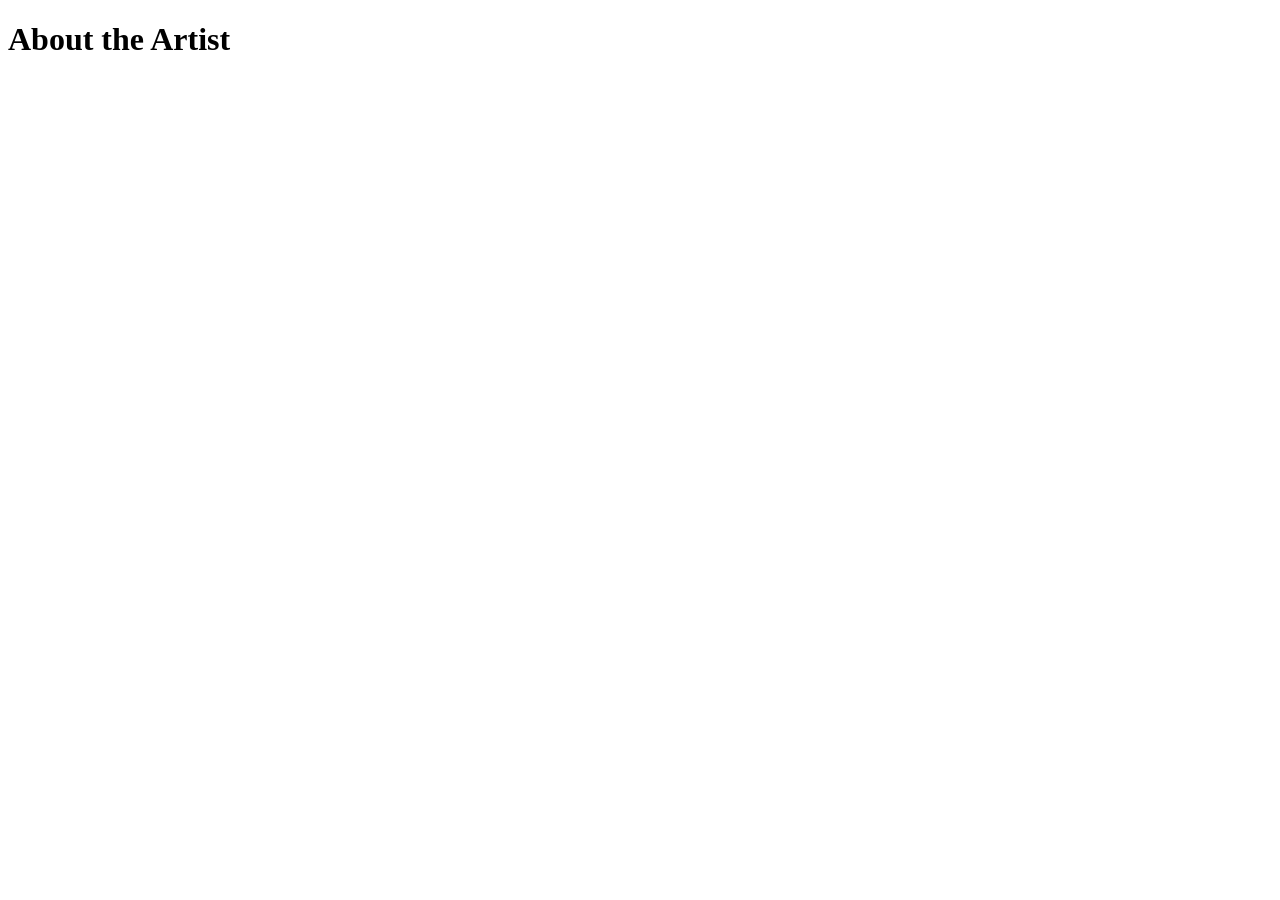
==== about.html @ 3bac20f8 "Add about.html with artist information" ====
<!DOCTYPE html>
<html lang="en">
<head>
    <meta charset="UTF-8">
    <meta name="viewport" content="width=device-width, initial-scale=1.0">
    <title>About the Artist</title>
</head>
<body>

    <h1>About the Artist</h1>

</body>
</html>
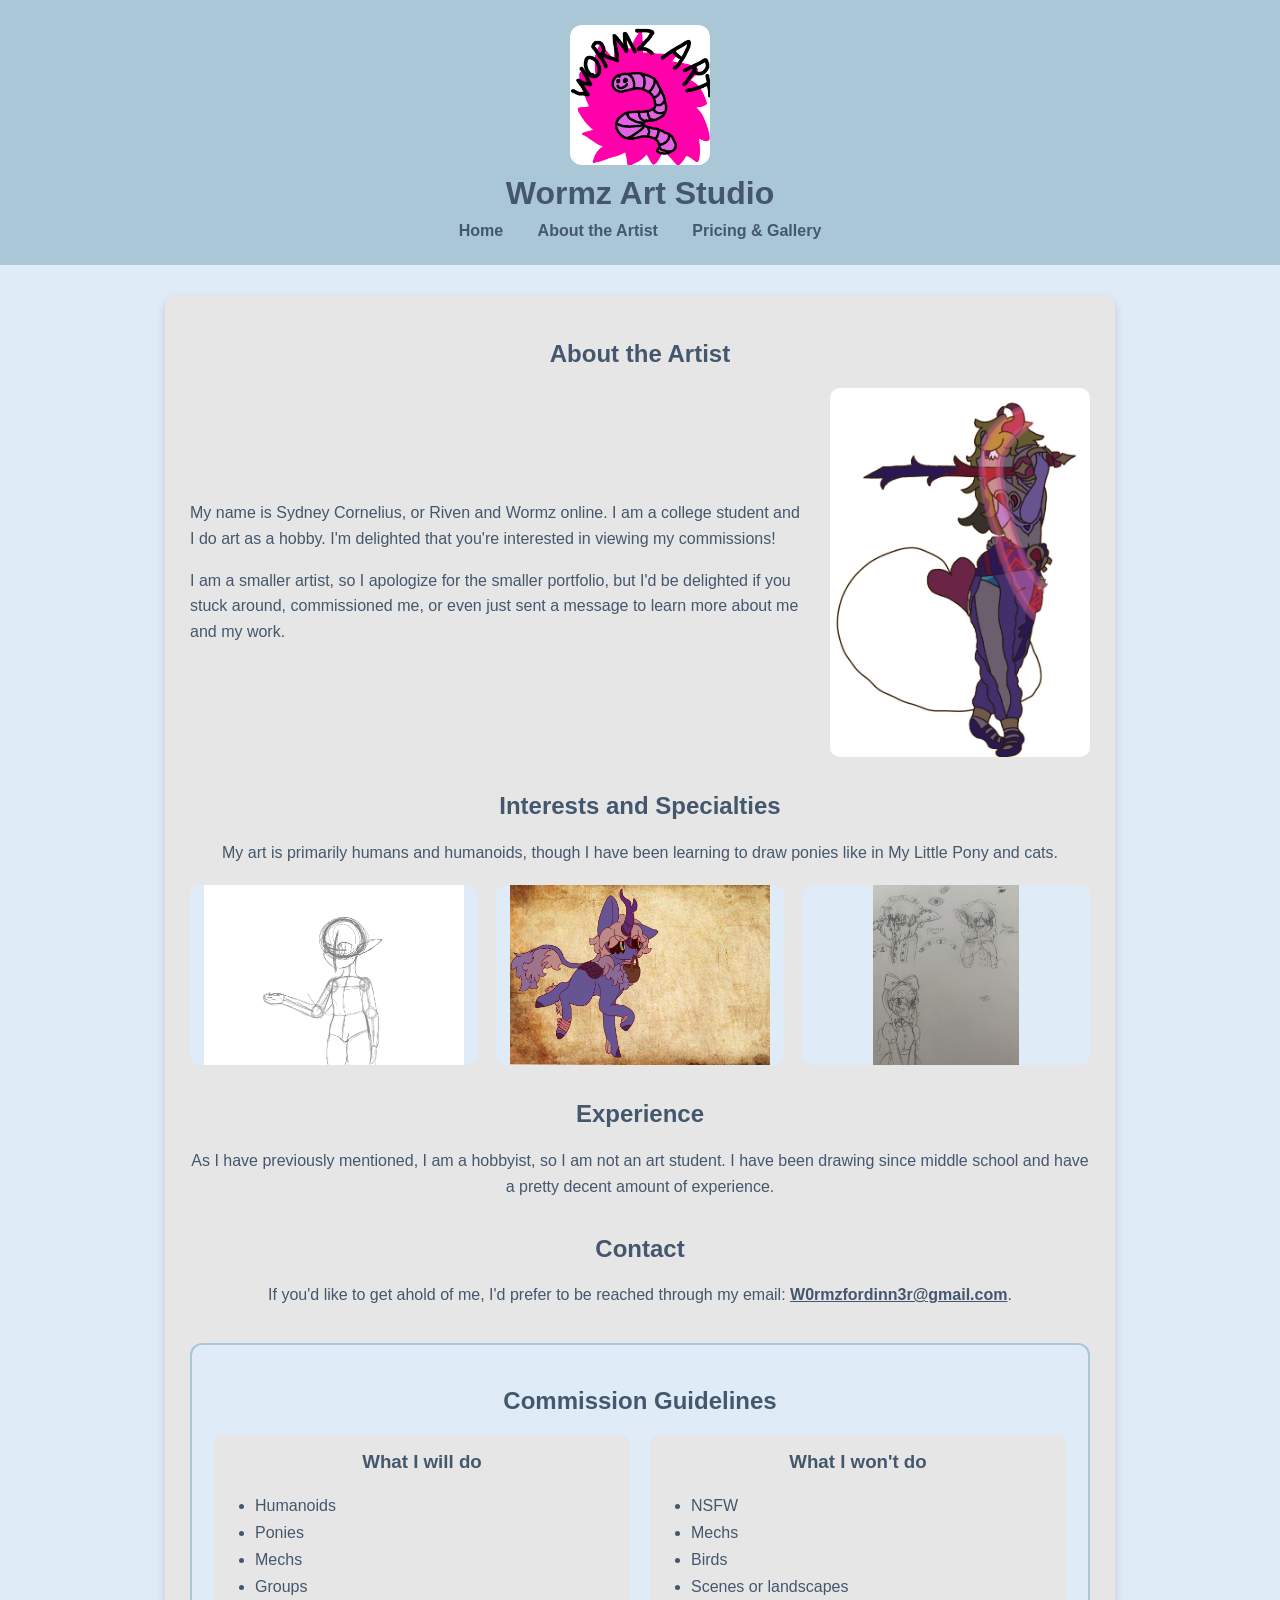
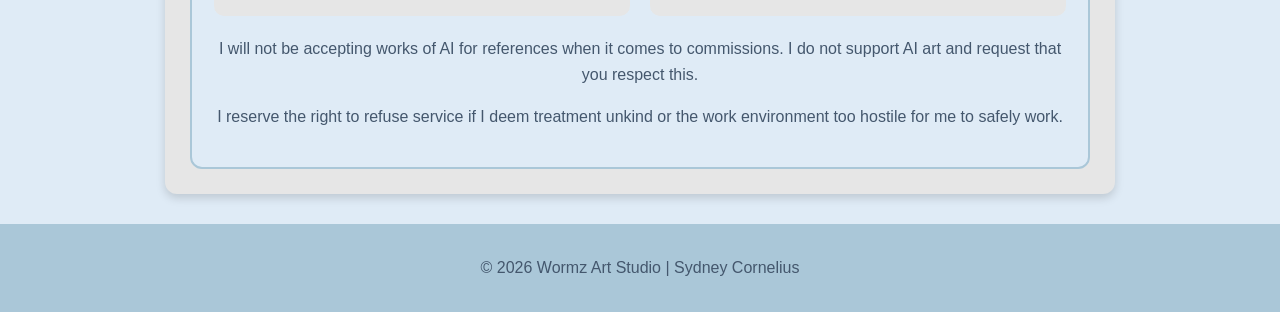
==== commit 6e1039a5: "week 1 about page upload" ====
--- a/about.html
+++ b/about.html
@@ -3,11 +3,112 @@
 <head>
     <meta charset="UTF-8">
     <meta name="viewport" content="width=device-width, initial-scale=1.0">
-    <title>About the Artist</title>
+    <title>Wormz Art Studio | About the Artist</title>
+    <link rel="stylesheet" href="styles/style.css">
 </head>
 <body>
 
-    <h1>About the Artist</h1>
+<header>
+    <img class="logo" src="./images/wormz_image_1.png" alt="Wormz Art Studio Logo">
+    <h1>Wormz Art Studio</h1>
+
+    <nav>
+        <a href="index.html">Home</a>
+        <a href="about.html">About the Artist</a>
+        <a href="pricing.html">Pricing & Gallery</a>
+    </nav>
+</header>
+
+<main>
+    <h2>About the Artist</h2>
+
+    <section class="about-intro">
+        <div>
+            <p>
+                My name is Sydney Cornelius, or Riven and Wormz online. I am a college student and
+                I do art as a hobby. I'm delighted that you're interested in viewing my commissions!
+            </p>
+
+            <p>
+                I am a smaller artist, so I apologize for the smaller portfolio, but I'd be delighted
+                if you stuck around, commissioned me, or even just sent a message to learn more about
+                me and my work.
+            </p>
+        </div>
+
+        <img class="about-art" src="./images/wormz_image_2.jpg" alt="Finished character artwork by Sydney Cornelius">
+    </section>
+
+    <section class="about-section">
+        <h2>Interests and Specialties</h2>
+        <p>
+            My art is primarily humans and humanoids, though I have been learning to draw ponies
+            like in My Little Pony and cats.
+        </p>
+
+        <div class="small-gallery">
+            <img src="./images/wormz_image_3.png" alt="Humanoid sketch example">
+            <img src="./images/wormz_image_8.png" alt="Pony artwork example">
+            <img src="./images/wormz_image_6.png" alt="Sketch page example">
+        </div>
+    </section>
+
+    <section class="about-section">
+        <h2>Experience</h2>
+        <p>
+            As I have previously mentioned, I am a hobbyist, so I am not an art student. I have
+            been drawing since middle school and have a pretty decent amount of experience.
+        </p>
+    </section>
+
+    <section class="about-section">
+        <h2>Contact</h2>
+        <p>
+            If you'd like to get ahold of me, I'd prefer to be reached through my email:
+            <a href="mailto:W0rmzfordinn3r@gmail.com">W0rmzfordinn3r@gmail.com</a>.
+        </p>
+    </section>
+
+    <section class="guidelines">
+        <h2>Commission Guidelines</h2>
+
+        <div class="guideline-grid">
+            <article>
+                <h3>What I will do</h3>
+                <ul>
+                    <li>Humanoids</li>
+                    <li>Ponies</li>
+                    <li>Mechs</li>
+                    <li>Groups</li>
+                </ul>
+            </article>
+
+            <article>
+                <h3>What I won't do</h3>
+                <ul>
+                    <li>NSFW</li>
+                    <li>Mechs</li>
+                    <li>Birds</li>
+                    <li>Scenes or landscapes</li>
+                </ul>
+            </article>
+        </div>
+
+        <p>
+            I will not be accepting works of AI for references when it comes to commissions.
+            I do not support AI art and request that you respect this.
+        </p>
+
+        <p>
+            I reserve the right to refuse service if I deem treatment unkind or the work environment
+            too hostile for me to safely work.
+        </p>
+    </section>
+</main>
+
+<footer>
+    <p>&copy; 2026 Wormz Art Studio | Sydney Cornelius</p>
+</footer>
 
 </body>
 </html>
--- a/styles/style.css
+++ b/styles/style.css
@@ -0,0 +1,170 @@
+body {
+    background-color: #DFEBF6;
+    color: #44576D;
+    font-family: "Comic Sans MS", cursive, sans-serif;
+    margin: 0;
+}
+
+header {
+    background-color: #AAC7D8;
+    padding: 25px;
+    text-align: center;
+}
+
+.logo {
+    display: block;
+    width: 140px;
+    height: auto;
+    margin: 0 auto 10px auto;
+    border-radius: 12px;
+}
+
+h1, h2 {
+    font-family: Verdana, sans-serif;
+}
+
+header h1 {
+    margin: 10px 0;
+}
+
+nav {
+    margin-top: 10px;
+}
+
+nav a {
+    color: #44576D;
+    margin: 0 15px;
+    text-decoration: none;
+    font-weight: bold;
+}
+
+nav a:hover {
+    text-decoration: underline;
+}
+
+main {
+    max-width: 900px;
+    margin: 30px auto;
+    padding: 25px;
+    background-color: #E6E6E6;
+    border-radius: 12px;
+    box-shadow: 0 4px 10px rgba(0, 0, 0, 0.15);
+}
+
+h2 {
+    text-align: center;
+}
+
+p {
+    line-height: 1.6;
+    text-align: center;
+}
+
+main a {
+    color: #44576D;
+    font-weight: bold;
+}
+
+.featured-art {
+    display: block;
+    width: 300px;
+    max-width: 100%;
+    height: auto;
+    margin: 20px auto;
+    border-radius: 10px;
+}
+
+footer {
+    background-color: #AAC7D8;
+    text-align: center;
+    padding: 15px;
+    margin-top: 30px;
+}
+
+.about-intro {
+    display: grid;
+    grid-template-columns: 1.2fr 260px;
+    gap: 30px;
+    align-items: center;
+}
+
+.about-intro p {
+    text-align: left;
+}
+
+.about-art {
+    width: 260px;
+    max-width: 100%;
+    height: auto;
+    border-radius: 10px;
+}
+
+.about-section {
+    margin-top: 35px;
+}
+
+.small-gallery {
+    display: grid;
+    grid-template-columns: repeat(3, 1fr);
+    gap: 18px;
+    margin-top: 20px;
+}
+
+.small-gallery img {
+    width: 100%;
+    height: 180px;
+    object-fit: contain;
+    background-color: #DFEBF6;
+    border-radius: 10px;
+}
+
+.guidelines {
+    margin-top: 35px;
+    padding: 22px;
+    background-color: #DFEBF6;
+    border: 2px solid #AAC7D8;
+    border-radius: 12px;
+}
+
+.guideline-grid {
+    display: grid;
+    grid-template-columns: repeat(2, 1fr);
+    gap: 20px;
+    margin: 20px 0;
+}
+
+.guideline-grid article {
+    padding: 16px;
+    background-color: #E6E6E6;
+    border-radius: 10px;
+}
+
+h3 {
+    font-family: Verdana, sans-serif;
+    text-align: center;
+    margin-top: 0;
+}
+
+ul {
+    margin: 0;
+    padding-left: 25px;
+    line-height: 1.7;
+}
+
+@media screen and (max-width: 700px) {
+    nav a {
+        display: block;
+        margin: 10px 0;
+    }
+
+    .about-intro,
+    .guideline-grid,
+    .small-gallery {
+        grid-template-columns: 1fr;
+    }
+
+    .about-art {
+        display: block;
+        margin: 0 auto;
+    }
+}
